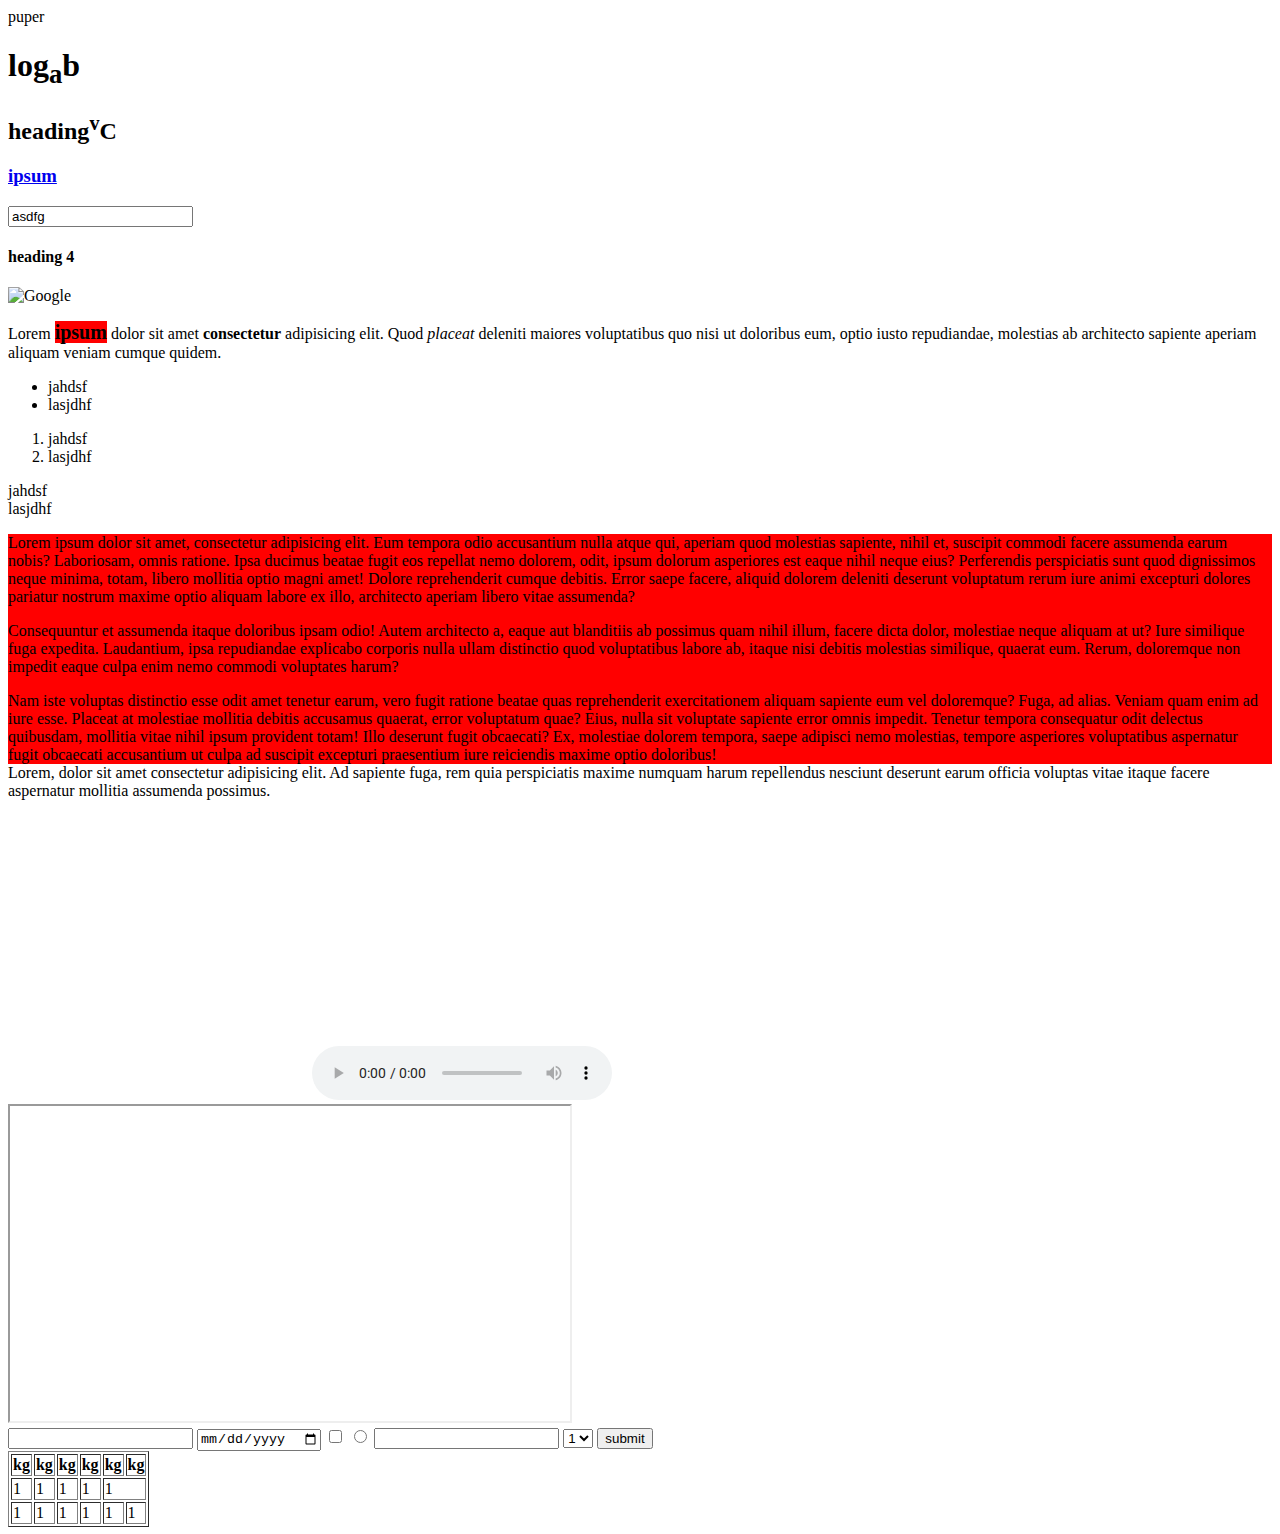
==== index.html @ c2ab2691 "Test" ====
<!DOCTYPE html>
<html lang="en">

<head>
  <meta charset="UTF-8">
  <meta http-equiv="X-UA-Compatible" content="IE=edge">
  <meta name="viewport" content="width=device-width, initial-scale=1.0">
  <title>pep</title>
  <link rel="preconnect" href="https://fonts.gstatic.com">
  <link href="https://fonts.googleapis.com/css2?family=Roboto:wght@100&display=swap" rel="stylesheet">
  <style>
    .bg_white {
      background-color: rgb(255, 255, 255);
    }

    .bg_red {
      background-color: rgb(255, 0, 0);
    }

    .f_s_20 {
      font-size: 20px;
    }
  </style>
</head>

<body>
  <header>puper</header>
  <main>
    <section class="bg_white" id="section_1">
      <h1>log<sub>a</sub>b</h1>
      <h2>heading<sup>v</sup>C </h2>
      <h3><a href="C:\Users\user\Desktop\png\pep.doc" download>ipsum</a> </h3>
      <input type="text" value="asdfg">
      <h4>heading 4</h4>
      <img src="C:\Users\user\Desktop\png\pep.doc" alt="Google" srcset="">
      <p>Lorem <b class="bg_red f_s_20">ipsum</b> dolor sit amet <strong>consectetur</strong> adipisicing elit. Quod
        <i>placeat</i> deleniti
        maiores voluptatibus quo
        nisi ut
        doloribus eum, optio iusto repudiandae, molestias ab architecto sapiente aperiam aliquam veniam cumque quidem.
      </p>
      <div>
        <ul>
          <li>jahdsf</li>
          <li>lasjdhf</li>
        </ul>
        <ol>
          <li>jahdsf</li>
          <li>lasjdhf</li>
        </ol>
        <dl>
          <li>jahdsf</li>
          <li>lasjdhf</li>
        </dl>
      </div>
    </section>
    <section class="bg_red" id="section_1">Lorem ipsum dolor sit amet, consectetur adipisicing elit. Eum tempora odio
      accusantium
      nulla atque qui,
      aperiam quod molestias sapiente, nihil et, suscipit commodi facere assumenda earum nobis? Laboriosam, omnis
      ratione.
      Ipsa ducimus beatae fugit eos repellat nemo dolorem, odit, ipsum dolorum asperiores est eaque nihil neque eius?
      Perferendis perspiciatis sunt quod dignissimos neque minima, totam, libero mollitia optio magni amet!
      Dolore reprehenderit cumque debitis. Error saepe facere, aliquid dolorem deleniti deserunt voluptatum rerum iure
      animi excepturi dolores pariatur nostrum maxime optio aliquam labore ex illo, architecto aperiam libero vitae
      assumenda?
      <p>
        Consequuntur et assumenda itaque doloribus ipsam odio! Autem architecto a, eaque aut blanditiis ab possimus quam
        nihil illum, facere dicta dolor, molestiae neque aliquam at ut? Iure similique fuga expedita.
        Laudantium, ipsa repudiandae explicabo corporis nulla ullam distinctio quod voluptatibus labore ab, itaque nisi
        debitis molestias similique, quaerat eum. Rerum, doloremque non impedit eaque culpa enim nemo commodi voluptates
        harum?
      </p>
      <span>Nam iste</span> voluptas distinctio esse odit amet tenetur earum, vero fugit ratione beatae quas
      reprehenderit
      exercitationem aliquam sapiente eum vel doloremque? Fuga, ad alias. Veniam quam enim ad iure esse.
      Placeat at molestiae mollitia debitis accusamus quaerat, error voluptatum quae? Eius, nulla sit voluptate sapiente
      error omnis impedit. Tenetur tempora consequatur odit delectus quibusdam, mollitia vitae nihil ipsum provident
      totam!
      Illo deserunt fugit obcaecati? Ex, molestiae dolorem tempora, saepe adipisci nemo molestias, tempore asperiores
      voluptatibus aspernatur fugit obcaecati accusantium ut culpa ad suscipit excepturi praesentium iure reiciendis
      maxime optio doloribus!
    </section>
  </main>
  <footer>
    Lorem, dolor sit amet consectetur adipisicing elit. Ad sapiente fuga,
    rem quia perspiciatis maxime numquam
    harum repellendus nesciunt deserunt earum officia voluptas vitae itaque facere aspernatur mollitia assumenda
    possimus.
  </footer>
  <video src="https://www.youtube.com/watch?v=xJk_A8xwZA8"></video>
  <audio src=""></audio>
  <audio controls>
    <source src="name.ogg" type="audio/ogg">
    <source
      src="https://t4.bcbits.com/stream/7beea654fcc1835dadf39b79fd43f1ee/mp3-128/110463781?p=0&ts=1617128082&t=ad8ab7d195fba4ffb762596a1aefa0d0c33ca94e&token=1617128082_1ca826779e8340945a4bea657220b7c3e58d6fc4"
      type="audio/mpeg">
    <a href="sounds/name.mp3">Скачать name.mp3</a>
  </audio>

  <iframe title="#ПамагіМатолька / Красная Зелень" width="400" height="300" src="https://www.youtube.com/embed/qhKjFaZz7AI?feature=oembed" 
  frameborder="0" allow="accelerometer; autoplay; clipboard-write; encrypted-media; gyroscope; picture-in-picture" 
  allowfullscreen=""></iframe>
  <iframe width="560" height="315" src="https://teachmeskills.by/contact-us"></iframe>

  <form action="">
    <input type="text">
    <input type="date">
    <input type="checkbox">
    <input type="radio">
    <input type="number">
    <select name="" id="">
      <option value="1">1</option>
      <option value="2">2</option>
      <option value="3">3</option>
      <option value="4">4</option>
      <option value="5">5</option>
      <option value="6">6</option>
    </select>

    <button type="submit">submit</button>

  </form>
  <table border="1">
    <tr>
      <th>kg</th>
      <th>kg</th>
      <th>kg</th>
      <th>kg</th>
      <th>kg</th>
      <th>kg</th>
    </tr>
    <tr>
      <td>1</td>
      <td>1</td>
      <td>1</td>
      <td>1</td>
      <td colspan="2">1</td>
    </tr>
    <tr>
      <td>1</td>
      <td>1</td>
      <td>1</td>
      <td>1</td>
      <td>1</td>
      <td>1</td>
    </tr>
  </table>
</body>

</html>
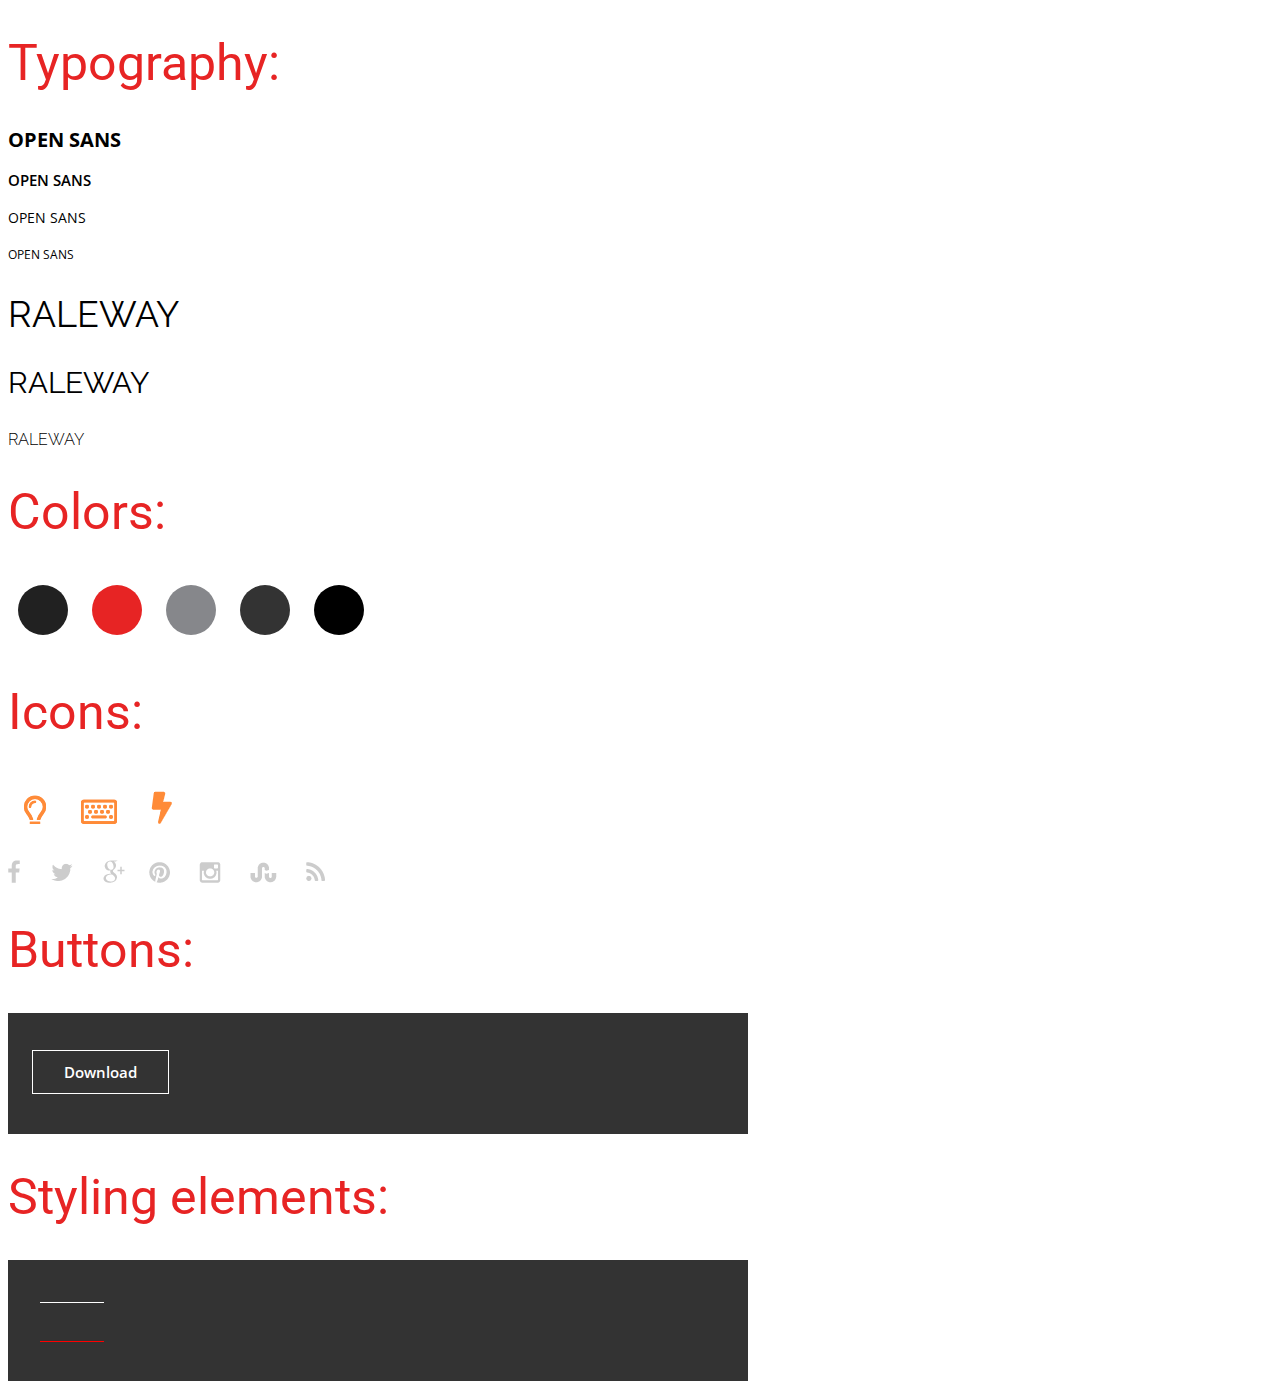
==== commit a1f9f14d: "DZ1" ====
--- a/index.html
+++ b/index.html
@@ -1,151 +1,308 @@
 <!DOCTYPE html>
 <html lang="en">
-
 <head>
-  <meta charset="UTF-8">
-  <meta http-equiv="X-UA-Compatible" content="IE=edge">
-  <meta name="viewport" content="width=device-width, initial-scale=1.0">
-  <title>pep</title>
-  <link rel="preconnect" href="https://fonts.gstatic.com">
-  <link href="https://fonts.googleapis.com/css2?family=Roboto:wght@100&display=swap" rel="stylesheet">
-  <style>
-    .bg_white {
-      background-color: rgb(255, 255, 255);
-    }
-
-    .bg_red {
-      background-color: rgb(255, 0, 0);
-    }
-
-    .f_s_20 {
-      font-size: 20px;
-    }
-  </style>
+    <meta charset="UTF-8">
+    <meta http-equiv="X-UA-Compatible" content="IE=edge">
+    <meta name="viewport" content="width=device-width, initial-scale=1.0">
+    <title>Homework 1</title>
+
+    <link rel="preconnect" href="https://fonts.gstatic.com">
+    <link href="https://fonts.googleapis.com/css2?family=Open+Sans:wght@400;600;700&family=Raleway:wght@300;400&family=Roboto&display=swap" rel="stylesheet">
+
+    <style>
+
+        .f_s_50_Roboto {
+            font-family: 'Roboto';
+            font-style: normal;
+            font-weight: 400;
+            font-size: 50px;
+            line-height: 59px;
+            color: #E72424;
+        }
+
+        .f_s_20_Open_Sans {
+            font-family: 'Open Sans';
+            font-style: normal;
+            font-weight: 700;
+            font-size: 20px;
+            line-height: 27px;
+            color: #000000;
+        }
+
+        .f_s_15_Open_Sans {
+            font-family: 'Open Sans';
+            font-style: normal;
+            font-weight: 600;
+            font-size: 15px;
+            line-height: 20px;
+            color: #000000;
+        }
+
+        .f_s_14_Open_Sans {
+            font-family: 'Open Sans';
+            font-style: normal;
+            font-weight: 400;
+            font-size: 14px;
+            line-height: 19px;
+            color: #000000;
+        }
+
+        .f_s_12_Open_Sans {
+            font-family: 'Open Sans';
+            font-style: normal;
+            font-weight: 400;
+            font-size: 12px;
+            line-height: 16px;
+            color: #000000;
+        }
+
+        .f_s_36_Raleway {
+            font-family: 'Raleway';
+            font-style: normal;
+            font-weight: 400;
+            font-size: 36px;
+            line-height: 42px;
+            color: #000000;
+        }
+
+        .f_s_30_Raleway {
+            font-family: 'Raleway';
+            font-style: normal;
+            font-weight: 400;
+            font-size: 30px;
+            line-height: 35px;
+            color: #000000;
+        }
+
+        .f_s_16_Raleway {
+            font-family: 'Raleway';
+            font-style: normal;
+            font-weight: 300;
+            font-size: 16px;
+            line-height: 19px;
+            color: #000000;
+        }
+
+        span.a {
+            display: inline-block;
+            width: 50px;
+            height: 50px;
+            padding: 10px;
+        }
+        
+        .circle_black_1 {
+            width: 50px;
+            height: 50px;
+            -webkit-border-radius: 25px;
+            -moz-border-radius: 25px;
+            border-radius: 25px;
+            background-color: #212121;
+         }
+
+        .circle_red {
+            width: 50px;
+            height: 50px;
+            -webkit-border-radius: 25px;
+            -moz-border-radius: 25px;
+            border-radius: 25px;
+            background-color: #E72424;
+        }
+
+        .circle_grey {
+            width: 50px;
+            height: 50px;
+            -webkit-border-radius: 25px;
+            -moz-border-radius: 25px;
+            border-radius: 25px;
+            background-color: #86878B;
+        }
+
+        .circle_dark_grey {
+            width: 50px;
+            height: 50px;
+            -webkit-border-radius: 25px;
+            -moz-border-radius: 25px;
+            border-radius: 25px;
+            background-color: #333333;
+        }
+
+        .circle_black_2 {
+            width: 50px;
+            height: 50px;
+            -webkit-border-radius: 25px;
+            -moz-border-radius: 25px;
+            border-radius: 25px;
+            background-color: #000000;
+        }
+
+        .icons {
+	        display: inline-block;
+            margin-left: 15px;
+            margin-right: 15px;
+        }
+  
+        .parent {
+	        height: 121px;
+            width: 740px;
+            background: #333333;
+        }
+        
+        .btn {
+            cursor: pointer;
+            display: inline-block;
+            border: 1px solid #FFFFFF;
+	        background: #333333;
+	        width: 135px;
+            height: 42px;
+            margin-left: 24px;
+            margin-top: 37px;
+            margin-bottom: 42px;
+        }
+
+        div.blocktext {
+            position: relative }
+        
+        div.blocktext a {
+            color: #FFFFFF;
+            text-decoration: none;
+            margin: 0;
+            position: absolute;
+            top: 50%;
+            left: 50%;
+            margin-right: -50%;
+            transform: translate(-50%, -50%)
+        }
+
+        .white_line {
+            position: absolute;
+            border: none;
+            background-color: white;
+            color: white;
+            width: 64px;
+            height: 1px;
+            margin-top: 41.5px; 
+            margin-left: 32px;
+        }
+
+        .red_line {
+            position: absolute;
+            border: none;
+            background-color: red;
+            color: red;
+            width: 64px;
+            height: 1px;
+            margin-left: 32px;
+            margin-top: 81px;
+        }
+
+      </style>
 </head>
 
 <body>
-  <header>puper</header>
-  <main>
-    <section class="bg_white" id="section_1">
-      <h1>log<sub>a</sub>b</h1>
-      <h2>heading<sup>v</sup>C </h2>
-      <h3><a href="C:\Users\user\Desktop\png\pep.doc" download>ipsum</a> </h3>
-      <input type="text" value="asdfg">
-      <h4>heading 4</h4>
-      <img src="C:\Users\user\Desktop\png\pep.doc" alt="Google" srcset="">
-      <p>Lorem <b class="bg_red f_s_20">ipsum</b> dolor sit amet <strong>consectetur</strong> adipisicing elit. Quod
-        <i>placeat</i> deleniti
-        maiores voluptatibus quo
-        nisi ut
-        doloribus eum, optio iusto repudiandae, molestias ab architecto sapiente aperiam aliquam veniam cumque quidem.
-      </p>
-      <div>
-        <ul>
-          <li>jahdsf</li>
-          <li>lasjdhf</li>
-        </ul>
-        <ol>
-          <li>jahdsf</li>
-          <li>lasjdhf</li>
-        </ol>
-        <dl>
-          <li>jahdsf</li>
-          <li>lasjdhf</li>
-        </dl>
-      </div>
-    </section>
-    <section class="bg_red" id="section_1">Lorem ipsum dolor sit amet, consectetur adipisicing elit. Eum tempora odio
-      accusantium
-      nulla atque qui,
-      aperiam quod molestias sapiente, nihil et, suscipit commodi facere assumenda earum nobis? Laboriosam, omnis
-      ratione.
-      Ipsa ducimus beatae fugit eos repellat nemo dolorem, odit, ipsum dolorum asperiores est eaque nihil neque eius?
-      Perferendis perspiciatis sunt quod dignissimos neque minima, totam, libero mollitia optio magni amet!
-      Dolore reprehenderit cumque debitis. Error saepe facere, aliquid dolorem deleniti deserunt voluptatum rerum iure
-      animi excepturi dolores pariatur nostrum maxime optio aliquam labore ex illo, architecto aperiam libero vitae
-      assumenda?
-      <p>
-        Consequuntur et assumenda itaque doloribus ipsam odio! Autem architecto a, eaque aut blanditiis ab possimus quam
-        nihil illum, facere dicta dolor, molestiae neque aliquam at ut? Iure similique fuga expedita.
-        Laudantium, ipsa repudiandae explicabo corporis nulla ullam distinctio quod voluptatibus labore ab, itaque nisi
-        debitis molestias similique, quaerat eum. Rerum, doloremque non impedit eaque culpa enim nemo commodi voluptates
-        harum?
-      </p>
-      <span>Nam iste</span> voluptas distinctio esse odit amet tenetur earum, vero fugit ratione beatae quas
-      reprehenderit
-      exercitationem aliquam sapiente eum vel doloremque? Fuga, ad alias. Veniam quam enim ad iure esse.
-      Placeat at molestiae mollitia debitis accusamus quaerat, error voluptatum quae? Eius, nulla sit voluptate sapiente
-      error omnis impedit. Tenetur tempora consequatur odit delectus quibusdam, mollitia vitae nihil ipsum provident
-      totam!
-      Illo deserunt fugit obcaecati? Ex, molestiae dolorem tempora, saepe adipisci nemo molestias, tempore asperiores
-      voluptatibus aspernatur fugit obcaecati accusantium ut culpa ad suscipit excepturi praesentium iure reiciendis
-      maxime optio doloribus!
-    </section>
-  </main>
-  <footer>
-    Lorem, dolor sit amet consectetur adipisicing elit. Ad sapiente fuga,
-    rem quia perspiciatis maxime numquam
-    harum repellendus nesciunt deserunt earum officia voluptas vitae itaque facere aspernatur mollitia assumenda
-    possimus.
-  </footer>
-  <video src="https://www.youtube.com/watch?v=xJk_A8xwZA8"></video>
-  <audio src=""></audio>
-  <audio controls>
-    <source src="name.ogg" type="audio/ogg">
-    <source
-      src="https://t4.bcbits.com/stream/7beea654fcc1835dadf39b79fd43f1ee/mp3-128/110463781?p=0&ts=1617128082&t=ad8ab7d195fba4ffb762596a1aefa0d0c33ca94e&token=1617128082_1ca826779e8340945a4bea657220b7c3e58d6fc4"
-      type="audio/mpeg">
-    <a href="sounds/name.mp3">Скачать name.mp3</a>
-  </audio>
-
-  <iframe title="#ПамагіМатолька / Красная Зелень" width="400" height="300" src="https://www.youtube.com/embed/qhKjFaZz7AI?feature=oembed" 
-  frameborder="0" allow="accelerometer; autoplay; clipboard-write; encrypted-media; gyroscope; picture-in-picture" 
-  allowfullscreen=""></iframe>
-  <iframe width="560" height="315" src="https://teachmeskills.by/contact-us"></iframe>
-
-  <form action="">
-    <input type="text">
-    <input type="date">
-    <input type="checkbox">
-    <input type="radio">
-    <input type="number">
-    <select name="" id="">
-      <option value="1">1</option>
-      <option value="2">2</option>
-      <option value="3">3</option>
-      <option value="4">4</option>
-      <option value="5">5</option>
-      <option value="6">6</option>
-    </select>
-
-    <button type="submit">submit</button>
-
-  </form>
-  <table border="1">
-    <tr>
-      <th>kg</th>
-      <th>kg</th>
-      <th>kg</th>
-      <th>kg</th>
-      <th>kg</th>
-      <th>kg</th>
-    </tr>
-    <tr>
-      <td>1</td>
-      <td>1</td>
-      <td>1</td>
-      <td>1</td>
-      <td colspan="2">1</td>
-    </tr>
-    <tr>
-      <td>1</td>
-      <td>1</td>
-      <td>1</td>
-      <td>1</td>
-      <td>1</td>
-      <td>1</td>
-    </tr>
-  </table>
+    <h1 class="f_s_50_Roboto">Typography:</h1>
+    
+        <h2 class="f_s_20_Open_Sans">OPEN SANS</h2>
+        <h3 class="f_s_15_Open_Sans">OPEN SANS</h3>
+        <h4 class="f_s_14_Open_Sans">OPEN SANS</h4>
+        <h5 class="f_s_12_Open_Sans">OPEN SANS</h5>
+
+        <h2 class="f_s_36_Raleway">RALEWAY</h2>
+        <h3 class="f_s_30_Raleway">RALEWAY</h3>
+        <h4 class="f_s_16_Raleway">RALEWAY</h4>
+
+    <h1 class="f_s_50_Roboto">Colors:</h1>
+
+    <div> 
+        <span class="a"> 
+            <div class="circle_black_1"></div>
+        </span>
+
+        <span class="a">
+            <div class="circle_red"></div>
+        </span>
+
+        <span class="a">
+            <div class="circle_grey"></div>
+        </span>
+    
+        <span class="a">
+            <div class="circle_dark_grey"></div>
+        </span>
+
+        <span class="a">
+            <div class="circle_black_2"></div>
+        </span>
+    </div>
+    
+    <h1 class="f_s_50_Roboto">Icons:</h1>
+
+    <div class="icons">
+        <p>
+            <svg width="23" height="30" viewBox="0 0 23 30" fill="none" xmlns="http://www.w3.org/2000/svg" xmlns:xlink="http://www.w3.org/1999/xlink">
+                <rect width="23" height="30" fill="url(#pattern1)"/>
+                <defs>
+                    <pattern id="pattern1" patternContentUnits="objectBoundingBox" width="1" height="1">
+                        <use xlink:href="#image1" transform="scale(0.0434783 0.0333333)"/>
+                    </pattern>
+                <image id="image1" width="23" height="30" xlink:href="[data-uri]"/>
+                </defs>
+            </svg> 
+        </p>
+    </div>
+    <div class="icons">
+        <p>
+            <svg width="37" height="26" viewBox="0 0 37 26" fill="none" xmlns="http://www.w3.org/2000/svg" xmlns:xlink="http://www.w3.org/1999/xlink">
+                <rect width="37" height="26" fill="url(#pattern2)"/>
+                <defs>
+                    <pattern id="pattern2" patternContentUnits="objectBoundingBox" width="1" height="1">
+                        <use xlink:href="#image2" transform="scale(0.027027 0.0384615)"/>
+                    </pattern>
+                <image id="image2" width="37" height="26" xlink:href="[data-uri]"/>
+                </defs>
+            </svg>
+        </p>
+    </div>
+    <div class="icons">
+        <p>
+            <svg width="21" height="33" viewBox="0 0 21 33" fill="none" xmlns="http://www.w3.org/2000/svg" xmlns:xlink="http://www.w3.org/1999/xlink">
+                <rect width="21" height="33" fill="url(#pattern3)"/>
+                <defs>
+                <pattern id="pattern3" patternContentUnits="objectBoundingBox" width="1" height="1">
+                <use xlink:href="#image3" transform="scale(0.047619 0.030303)"/>
+                </pattern>
+                <image id="image3" width="21" height="33" xlink:href="[data-uri]"/>
+                </defs>
+            </svg>   
+        </p>
+    </div>
+    <p>
+        <svg width="317" height="23" viewBox="0 0 317 23" fill="none" xmlns="http://www.w3.org/2000/svg" xmlns:xlink="http://www.w3.org/1999/xlink">
+            <rect width="317" height="23" fill="url(#pattern4)"/>
+            <defs>
+            <pattern id="pattern4" patternContentUnits="objectBoundingBox" width="1" height="1">
+            <use xlink:href="#image4" transform="scale(0.00315457 0.0434783)"/>
+            </pattern>
+            <image id="image4" width="317" height="23" xlink:href="[data-uri]"/>
+            </defs>
+        </svg>    
+    </p>
+
+    <h1 class="f_s_50_Roboto">Buttons:</h1>
+
+    <div class="parent">
+        <div class="btn blocktext">
+            <a class="f_s_15_Open_Sans" href="https://megapesni.com/get/T_Nxed8nmk9kErshYpCKJw/1617600195/30f2c988/bobby-mcferrin-don039t-worry-be-happy.mp3" download>
+            Download
+            </a>
+        </div>
+    </div>
+
+    <h1 class="f_s_50_Roboto">Styling elements:</h1>
+    
+    <div class="parent">
+        <hr class="white_line">
+        <hr class="red_line">   
+    </div>
+
 </body>
-
-</html>+</html>
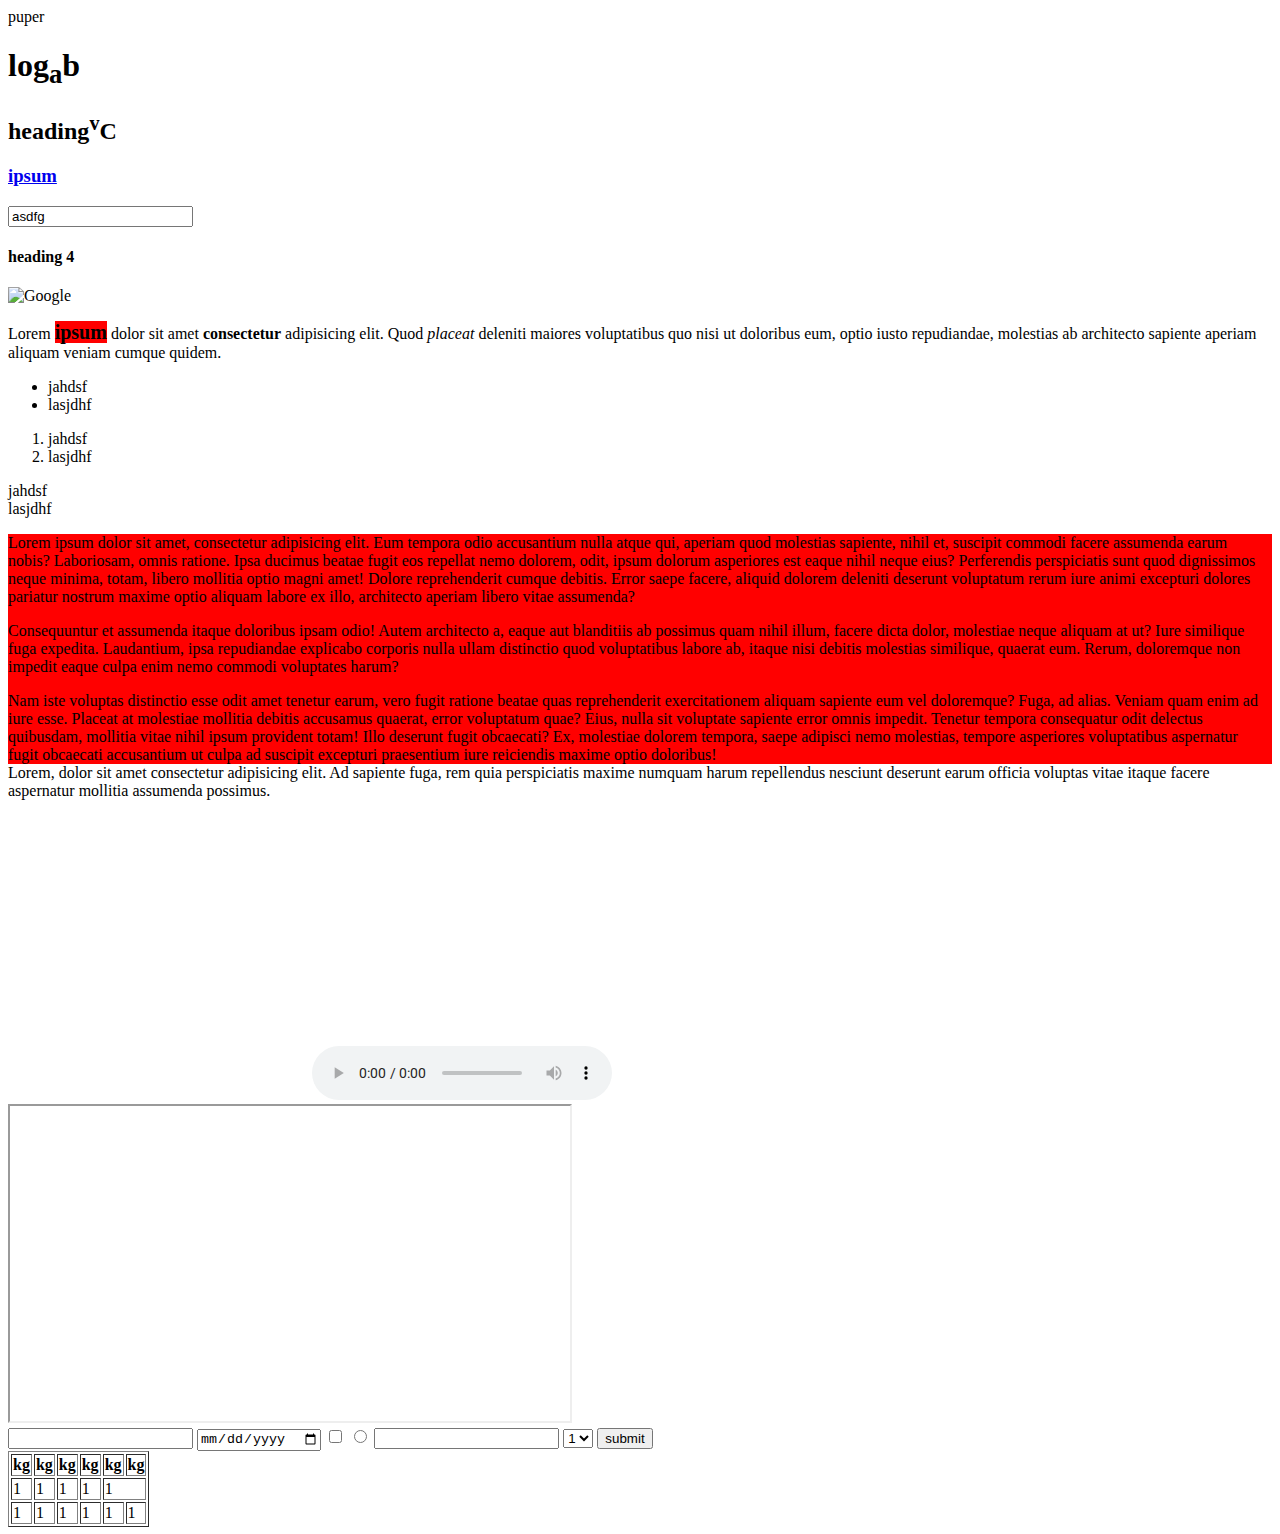
==== commit 9cfc08a8: "1 lesson" ====
--- a/index.html
+++ b/index.html
@@ -1,308 +1,151 @@
 <!DOCTYPE html>
 <html lang="en">
+
 <head>
-    <meta charset="UTF-8">
-    <meta http-equiv="X-UA-Compatible" content="IE=edge">
-    <meta name="viewport" content="width=device-width, initial-scale=1.0">
-    <title>Homework 1</title>
+  <meta charset="UTF-8">
+  <meta http-equiv="X-UA-Compatible" content="IE=edge">
+  <meta name="viewport" content="width=device-width, initial-scale=1.0">
+  <title>pep</title>
+  <link rel="preconnect" href="https://fonts.gstatic.com">
+  <link href="https://fonts.googleapis.com/css2?family=Roboto:wght@100&display=swap" rel="stylesheet">
+  <style>
+    .bg_white {
+      background-color: rgb(255, 255, 255);
+    }
 
-    <link rel="preconnect" href="https://fonts.gstatic.com">
-    <link href="https://fonts.googleapis.com/css2?family=Open+Sans:wght@400;600;700&family=Raleway:wght@300;400&family=Roboto&display=swap" rel="stylesheet">
+    .bg_red {
+      background-color: rgb(255, 0, 0);
+    }
 
-    <style>
-
-        .f_s_50_Roboto {
-            font-family: 'Roboto';
-            font-style: normal;
-            font-weight: 400;
-            font-size: 50px;
-            line-height: 59px;
-            color: #E72424;
-        }
-
-        .f_s_20_Open_Sans {
-            font-family: 'Open Sans';
-            font-style: normal;
-            font-weight: 700;
-            font-size: 20px;
-            line-height: 27px;
-            color: #000000;
-        }
-
-        .f_s_15_Open_Sans {
-            font-family: 'Open Sans';
-            font-style: normal;
-            font-weight: 600;
-            font-size: 15px;
-            line-height: 20px;
-            color: #000000;
-        }
-
-        .f_s_14_Open_Sans {
-            font-family: 'Open Sans';
-            font-style: normal;
-            font-weight: 400;
-            font-size: 14px;
-            line-height: 19px;
-            color: #000000;
-        }
-
-        .f_s_12_Open_Sans {
-            font-family: 'Open Sans';
-            font-style: normal;
-            font-weight: 400;
-            font-size: 12px;
-            line-height: 16px;
-            color: #000000;
-        }
-
-        .f_s_36_Raleway {
-            font-family: 'Raleway';
-            font-style: normal;
-            font-weight: 400;
-            font-size: 36px;
-            line-height: 42px;
-            color: #000000;
-        }
-
-        .f_s_30_Raleway {
-            font-family: 'Raleway';
-            font-style: normal;
-            font-weight: 400;
-            font-size: 30px;
-            line-height: 35px;
-            color: #000000;
-        }
-
-        .f_s_16_Raleway {
-            font-family: 'Raleway';
-            font-style: normal;
-            font-weight: 300;
-            font-size: 16px;
-            line-height: 19px;
-            color: #000000;
-        }
-
-        span.a {
-            display: inline-block;
-            width: 50px;
-            height: 50px;
-            padding: 10px;
-        }
-        
-        .circle_black_1 {
-            width: 50px;
-            height: 50px;
-            -webkit-border-radius: 25px;
-            -moz-border-radius: 25px;
-            border-radius: 25px;
-            background-color: #212121;
-         }
-
-        .circle_red {
-            width: 50px;
-            height: 50px;
-            -webkit-border-radius: 25px;
-            -moz-border-radius: 25px;
-            border-radius: 25px;
-            background-color: #E72424;
-        }
-
-        .circle_grey {
-            width: 50px;
-            height: 50px;
-            -webkit-border-radius: 25px;
-            -moz-border-radius: 25px;
-            border-radius: 25px;
-            background-color: #86878B;
-        }
-
-        .circle_dark_grey {
-            width: 50px;
-            height: 50px;
-            -webkit-border-radius: 25px;
-            -moz-border-radius: 25px;
-            border-radius: 25px;
-            background-color: #333333;
-        }
-
-        .circle_black_2 {
-            width: 50px;
-            height: 50px;
-            -webkit-border-radius: 25px;
-            -moz-border-radius: 25px;
-            border-radius: 25px;
-            background-color: #000000;
-        }
-
-        .icons {
-	        display: inline-block;
-            margin-left: 15px;
-            margin-right: 15px;
-        }
-  
-        .parent {
-	        height: 121px;
-            width: 740px;
-            background: #333333;
-        }
-        
-        .btn {
-            cursor: pointer;
-            display: inline-block;
-            border: 1px solid #FFFFFF;
-	        background: #333333;
-	        width: 135px;
-            height: 42px;
-            margin-left: 24px;
-            margin-top: 37px;
-            margin-bottom: 42px;
-        }
-
-        div.blocktext {
-            position: relative }
-        
-        div.blocktext a {
-            color: #FFFFFF;
-            text-decoration: none;
-            margin: 0;
-            position: absolute;
-            top: 50%;
-            left: 50%;
-            margin-right: -50%;
-            transform: translate(-50%, -50%)
-        }
-
-        .white_line {
-            position: absolute;
-            border: none;
-            background-color: white;
-            color: white;
-            width: 64px;
-            height: 1px;
-            margin-top: 41.5px; 
-            margin-left: 32px;
-        }
-
-        .red_line {
-            position: absolute;
-            border: none;
-            background-color: red;
-            color: red;
-            width: 64px;
-            height: 1px;
-            margin-left: 32px;
-            margin-top: 81px;
-        }
-
-      </style>
+    .f_s_20 {
+      font-size: 20px;
+    }
+  </style>
 </head>
 
 <body>
-    <h1 class="f_s_50_Roboto">Typography:</h1>
-    
-        <h2 class="f_s_20_Open_Sans">OPEN SANS</h2>
-        <h3 class="f_s_15_Open_Sans">OPEN SANS</h3>
-        <h4 class="f_s_14_Open_Sans">OPEN SANS</h4>
-        <h5 class="f_s_12_Open_Sans">OPEN SANS</h5>
+  <header>puper</header>
+  <main>
+    <section class="bg_white" id="section_1">
+      <h1>log<sub>a</sub>b</h1>
+      <h2>heading<sup>v</sup>C </h2>
+      <h3><a href="C:\Users\user\Desktop\png\pep.doc" download>ipsum</a> </h3>
+      <input type="text" value="asdfg">
+      <h4>heading 4</h4>
+      <img src="C:\Users\user\Desktop\png\pep.doc" alt="Google" srcset="">
+      <p>Lorem <b class="bg_red f_s_20">ipsum</b> dolor sit amet <strong>consectetur</strong> adipisicing elit. Quod
+        <i>placeat</i> deleniti
+        maiores voluptatibus quo
+        nisi ut
+        doloribus eum, optio iusto repudiandae, molestias ab architecto sapiente aperiam aliquam veniam cumque quidem.
+      </p>
+      <div>
+        <ul>
+          <li>jahdsf</li>
+          <li>lasjdhf</li>
+        </ul>
+        <ol>
+          <li>jahdsf</li>
+          <li>lasjdhf</li>
+        </ol>
+        <dl>
+          <li>jahdsf</li>
+          <li>lasjdhf</li>
+        </dl>
+      </div>
+    </section>
+    <section class="bg_red" id="section_1">Lorem ipsum dolor sit amet, consectetur adipisicing elit. Eum tempora odio
+      accusantium
+      nulla atque qui,
+      aperiam quod molestias sapiente, nihil et, suscipit commodi facere assumenda earum nobis? Laboriosam, omnis
+      ratione.
+      Ipsa ducimus beatae fugit eos repellat nemo dolorem, odit, ipsum dolorum asperiores est eaque nihil neque eius?
+      Perferendis perspiciatis sunt quod dignissimos neque minima, totam, libero mollitia optio magni amet!
+      Dolore reprehenderit cumque debitis. Error saepe facere, aliquid dolorem deleniti deserunt voluptatum rerum iure
+      animi excepturi dolores pariatur nostrum maxime optio aliquam labore ex illo, architecto aperiam libero vitae
+      assumenda?
+      <p>
+        Consequuntur et assumenda itaque doloribus ipsam odio! Autem architecto a, eaque aut blanditiis ab possimus quam
+        nihil illum, facere dicta dolor, molestiae neque aliquam at ut? Iure similique fuga expedita.
+        Laudantium, ipsa repudiandae explicabo corporis nulla ullam distinctio quod voluptatibus labore ab, itaque nisi
+        debitis molestias similique, quaerat eum. Rerum, doloremque non impedit eaque culpa enim nemo commodi voluptates
+        harum?
+      </p>
+      <span>Nam iste</span> voluptas distinctio esse odit amet tenetur earum, vero fugit ratione beatae quas
+      reprehenderit
+      exercitationem aliquam sapiente eum vel doloremque? Fuga, ad alias. Veniam quam enim ad iure esse.
+      Placeat at molestiae mollitia debitis accusamus quaerat, error voluptatum quae? Eius, nulla sit voluptate sapiente
+      error omnis impedit. Tenetur tempora consequatur odit delectus quibusdam, mollitia vitae nihil ipsum provident
+      totam!
+      Illo deserunt fugit obcaecati? Ex, molestiae dolorem tempora, saepe adipisci nemo molestias, tempore asperiores
+      voluptatibus aspernatur fugit obcaecati accusantium ut culpa ad suscipit excepturi praesentium iure reiciendis
+      maxime optio doloribus!
+    </section>
+  </main>
+  <footer>
+    Lorem, dolor sit amet consectetur adipisicing elit. Ad sapiente fuga,
+    rem quia perspiciatis maxime numquam
+    harum repellendus nesciunt deserunt earum officia voluptas vitae itaque facere aspernatur mollitia assumenda
+    possimus.
+  </footer>
+  <video src="https://www.youtube.com/watch?v=xJk_A8xwZA8"></video>
+  <audio src=""></audio>
+  <audio controls>
+    <source src="name.ogg" type="audio/ogg">
+    <source
+      src="https://t4.bcbits.com/stream/7beea654fcc1835dadf39b79fd43f1ee/mp3-128/110463781?p=0&ts=1617128082&t=ad8ab7d195fba4ffb762596a1aefa0d0c33ca94e&token=1617128082_1ca826779e8340945a4bea657220b7c3e58d6fc4"
+      type="audio/mpeg">
+    <a href="sounds/name.mp3">Скачать name.mp3</a>
+  </audio>
 
-        <h2 class="f_s_36_Raleway">RALEWAY</h2>
-        <h3 class="f_s_30_Raleway">RALEWAY</h3>
-        <h4 class="f_s_16_Raleway">RALEWAY</h4>
+  <iframe title="#ПамагіМатолька / Красная Зелень" width="400" height="300" src="https://www.youtube.com/embed/qhKjFaZz7AI?feature=oembed" 
+  frameborder="0" allow="accelerometer; autoplay; clipboard-write; encrypted-media; gyroscope; picture-in-picture" 
+  allowfullscreen=""></iframe>
+  <iframe width="560" height="315" src="https://teachmeskills.by/contact-us"></iframe>
 
-    <h1 class="f_s_50_Roboto">Colors:</h1>
+  <form action="">
+    <input type="text">
+    <input type="date">
+    <input type="checkbox">
+    <input type="radio">
+    <input type="number">
+    <select name="" id="">
+      <option value="1">1</option>
+      <option value="2">2</option>
+      <option value="3">3</option>
+      <option value="4">4</option>
+      <option value="5">5</option>
+      <option value="6">6</option>
+    </select>
 
-    <div> 
-        <span class="a"> 
-            <div class="circle_black_1"></div>
-        </span>
+    <button type="submit">submit</button>
 
-        <span class="a">
-            <div class="circle_red"></div>
-        </span>
+  </form>
+  <table border="1">
+    <tr>
+      <th>kg</th>
+      <th>kg</th>
+      <th>kg</th>
+      <th>kg</th>
+      <th>kg</th>
+      <th>kg</th>
+    </tr>
+    <tr>
+      <td>1</td>
+      <td>1</td>
+      <td>1</td>
+      <td>1</td>
+      <td colspan="2">1</td>
+    </tr>
+    <tr>
+      <td>1</td>
+      <td>1</td>
+      <td>1</td>
+      <td>1</td>
+      <td>1</td>
+      <td>1</td>
+    </tr>
+  </table>
+</body>
 
-        <span class="a">
-            <div class="circle_grey"></div>
-        </span>
-    
-        <span class="a">
-            <div class="circle_dark_grey"></div>
-        </span>
-
-        <span class="a">
-            <div class="circle_black_2"></div>
-        </span>
-    </div>
-    
-    <h1 class="f_s_50_Roboto">Icons:</h1>
-
-    <div class="icons">
-        <p>
-            <svg width="23" height="30" viewBox="0 0 23 30" fill="none" xmlns="http://www.w3.org/2000/svg" xmlns:xlink="http://www.w3.org/1999/xlink">
-                <rect width="23" height="30" fill="url(#pattern1)"/>
-                <defs>
-                    <pattern id="pattern1" patternContentUnits="objectBoundingBox" width="1" height="1">
-                        <use xlink:href="#image1" transform="scale(0.0434783 0.0333333)"/>
-                    </pattern>
-                <image id="image1" width="23" height="30" xlink:href="[data-uri]"/>
-                </defs>
-            </svg> 
-        </p>
-    </div>
-    <div class="icons">
-        <p>
-            <svg width="37" height="26" viewBox="0 0 37 26" fill="none" xmlns="http://www.w3.org/2000/svg" xmlns:xlink="http://www.w3.org/1999/xlink">
-                <rect width="37" height="26" fill="url(#pattern2)"/>
-                <defs>
-                    <pattern id="pattern2" patternContentUnits="objectBoundingBox" width="1" height="1">
-                        <use xlink:href="#image2" transform="scale(0.027027 0.0384615)"/>
-                    </pattern>
-                <image id="image2" width="37" height="26" xlink:href="[data-uri]"/>
-                </defs>
-            </svg>
-        </p>
-    </div>
-    <div class="icons">
-        <p>
-            <svg width="21" height="33" viewBox="0 0 21 33" fill="none" xmlns="http://www.w3.org/2000/svg" xmlns:xlink="http://www.w3.org/1999/xlink">
-                <rect width="21" height="33" fill="url(#pattern3)"/>
-                <defs>
-                <pattern id="pattern3" patternContentUnits="objectBoundingBox" width="1" height="1">
-                <use xlink:href="#image3" transform="scale(0.047619 0.030303)"/>
-                </pattern>
-                <image id="image3" width="21" height="33" xlink:href="[data-uri]"/>
-                </defs>
-            </svg>   
-        </p>
-    </div>
-    <p>
-        <svg width="317" height="23" viewBox="0 0 317 23" fill="none" xmlns="http://www.w3.org/2000/svg" xmlns:xlink="http://www.w3.org/1999/xlink">
-            <rect width="317" height="23" fill="url(#pattern4)"/>
-            <defs>
-            <pattern id="pattern4" patternContentUnits="objectBoundingBox" width="1" height="1">
-            <use xlink:href="#image4" transform="scale(0.00315457 0.0434783)"/>
-            </pattern>
-            <image id="image4" width="317" height="23" xlink:href="[data-uri]"/>
-            </defs>
-        </svg>    
-    </p>
-
-    <h1 class="f_s_50_Roboto">Buttons:</h1>
-
-    <div class="parent">
-        <div class="btn blocktext">
-            <a class="f_s_15_Open_Sans" href="https://megapesni.com/get/T_Nxed8nmk9kErshYpCKJw/1617600195/30f2c988/bobby-mcferrin-don039t-worry-be-happy.mp3" download>
-            Download
-            </a>
-        </div>
-    </div>
-
-    <h1 class="f_s_50_Roboto">Styling elements:</h1>
-    
-    <div class="parent">
-        <hr class="white_line">
-        <hr class="red_line">   
-    </div>
-
-</body>
-</html>
+</html>